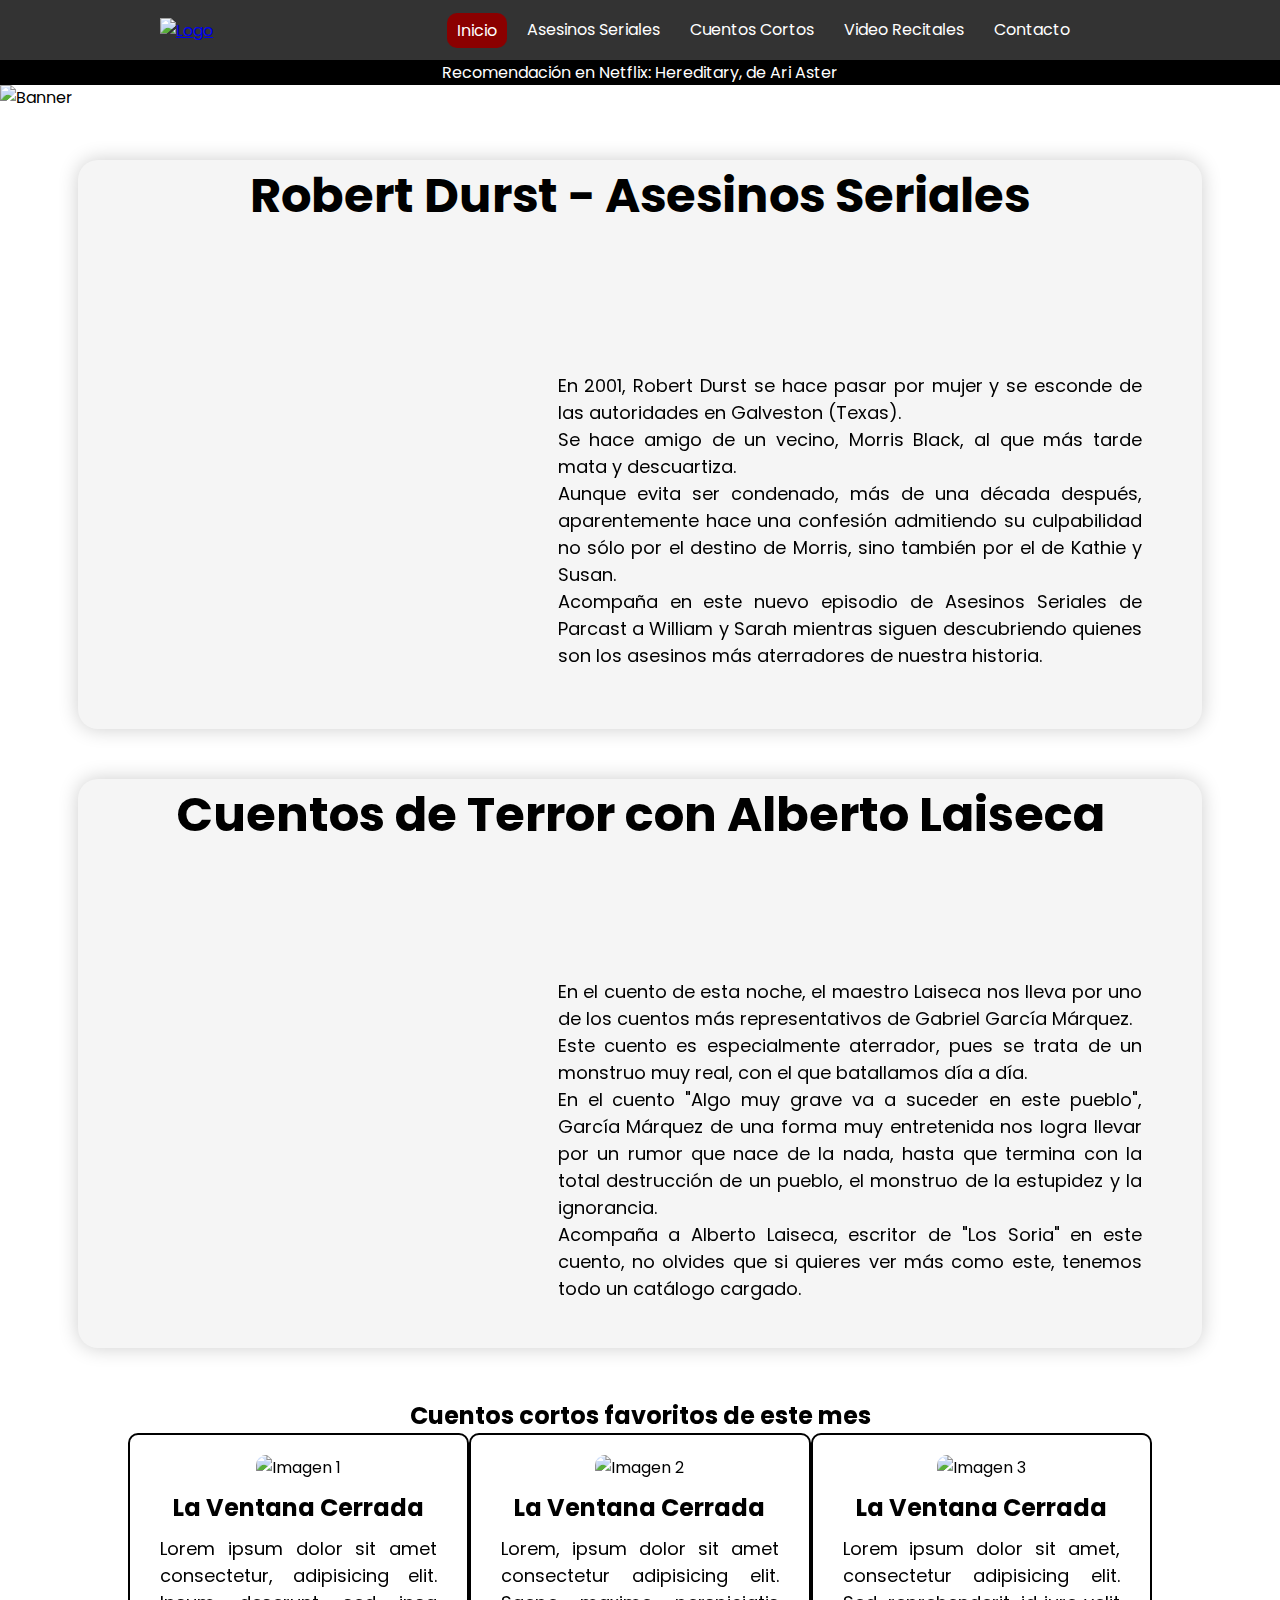
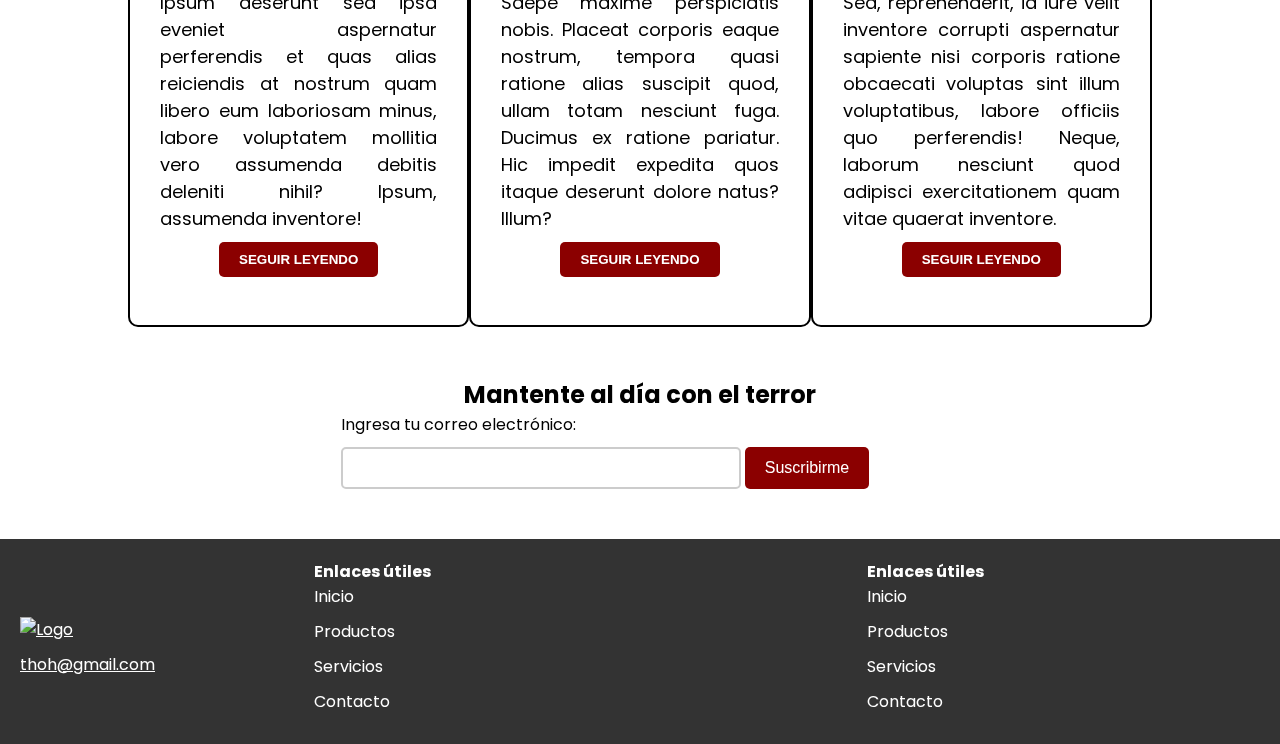
==== index.html @ 57381f86 "segmentacion en html y css pt 1" ====
<!DOCTYPE html>
<html lang="en">

<head>
    <meta charset="UTF-8">
    <meta http-equiv="X-UA-Compatible" content="IE=edge">
    <link rel="stylesheet" href="https://cdnjs.cloudflare.com/ajax/libs/twitter-bootstrap/5.3.0/css/bootstrap.min.css"
        integrity="sha512-ewgREcCmXH+0yF1/sTslT0Is+Ojq/zJNEMRZPz7luQDnbgh+KX/1q6y/0aQ2tNSbBLt8q3C3qZGJxkCgkESx8w=="
        crossorigin="anonymous" referrerpolicy="no-referrer" />
    <link rel="stylesheet" type="text/css" href="./css/style.css">
    <meta name="viewport" content="width=device-width, initial-scale=1.0">
    <link href="https://fonts.googleapis.com/css?family=Poppins&display=swap" rel="stylesheet">
    <title>Home</title>
</head>

<body>
<h1>Inicio Treehouse Of Horror</h1>

    <!-- Header con Nav Bar y Logo -->
    <header>
        <div class="container">
            <a href="./index.html">
                <div class="logo">
                    <img src="./imagenes/logo.png" alt="Logo">
                </div>
            </a>
            <nav>
                <ul class="navbar-links">
                    <li class="active"><a href="#">Inicio</a></li>
                    <li><a href="#">Asesinos Seriales</a></li>
                    <li><a href="#">Cuentos Cortos</a></li>
                    <li><a href="#">Video Recitales</a></li>
                    <li><a href="#">Contacto</a></li>
                </ul>
            </nav>
        </div>
    </header>
    <!-- Final header con Nav Bar y Logo -->

    <!-- Sección de barra con recomendación (Pre Slider/Banner) -->
    <section>
        <div class="barra">
            <p>Recomendación en Netflix: Hereditary, de Ari Aster</p>
        </div>
    </section>
    <!-- Final sección de barra con recomendación (Pre Slider/Banner) -->

    <!-- Sección Slider/Banner -->
    <section>
        <div class="banner">
            <img src="./imagenes/TEST BANNER.png" alt="Banner">
        </div>
    </section>
    <!-- Final sección Slider/Banner -->

    <!-- Contenido principal del Index -->
    <div class="main">

        <!-- Acá va el cápitulo de asesinos seriales -->
        <div class="caja">
            <h2>Robert Durst - Asesinos Seriales</h2>
            <div class="contenido">
                <div class="spotify">
                    <iframe style="border-radius:12px"
                        src="https://open.spotify.com/embed/episode/6nKO8A5jftvu5M7Ss0FzfP?utm_source=generator&theme=0"
                        width="100%" height="352" frameBorder="0" allowfullscreen=""
                        allow="autoplay; clipboard-write; encrypted-media; fullscreen; picture-in-picture"
                        loading="lazy"></iframe>
                </div>
                <div class="descripcion">
                    <p>En 2001, Robert Durst se hace pasar por mujer y se esconde de las autoridades en Galveston
                        (Texas). </p>
                    <p>Se hace amigo de un vecino, Morris Black, al que más tarde mata y descuartiza. </p>
                    <p>Aunque evita ser condenado, más de una década después, aparentemente hace una confesión
                        admitiendo su
                        culpabilidad no sólo por el destino de Morris, sino también por el de Kathie y Susan.</p>

                    <p>
                        Acompaña en este nuevo episodio de Asesinos Seriales de Parcast a William y Sarah mientras
                        siguen descubriendo quienes son los asesinos más aterradores de nuestra historia.
                    </p>
                </div>
            </div>
        </div>

        <!-- Acá va el cápitulo de cuentos de terror -->
        <div class="caja">
            <h2>Cuentos de Terror con Alberto Laiseca</h2>
            <div class="contenido">
                <div class="spotify">
                    <iframe style="border-radius:12px" src="https://www.youtube.com/embed/cMFHs_vWPrw" width="100%"
                        height="352" frameBorder="0" allowfullscreen=""
                        allow="autoplay; clipboard-write; encrypted-media; fullscreen; picture-in-picture"
                        loading="lazy"></iframe>
                </div>
                <div class="descripcion">
                    <p>En el cuento de esta noche, el maestro Laiseca nos lleva por uno de los cuentos más
                        representativos de Gabriel García Márquez.</p>
                    <p>Este cuento es especialmente aterrador, pues se trata de un monstruo muy real, con el que
                        batallamos día a día.</p>
                    <p>En el cuento "Algo muy grave va a suceder en este pueblo", García Márquez de una forma muy
                        entretenida nos logra llevar por un rumor que nace de la nada, hasta que termina con la total
                        destrucción de un pueblo, el monstruo de la estupidez y la ignorancia.</p>

                    <p>
                        Acompaña a Alberto Laiseca, escritor de "Los Soria" en este cuento, no olvides que si quieres
                        ver más como este, tenemos todo un catálogo cargado.
                    </p>
                </div>
            </div>
        </div>

        <!-- Titulo de cuentos cortos -->
        <p>
        <h2>Cuentos cortos favoritos de este mes</h2>
        </p>

        <!-- Tribox de los cuentos cortos -->

        <!-- Contenedor de los 3 cuetos -->
        <div class="containerccortos">

            <!-- Cuento 1 -->
            <div class="boxccortos">
                <img src="./imagenes/ventana-cerradat.png" alt="Imagen 1" />
                <h2>La Ventana Cerrada</h2>
                <p>Lorem ipsum dolor sit amet consectetur, adipisicing elit. Ipsum deserunt sed ipsa eveniet aspernatur
                    perferendis et quas alias reiciendis at nostrum quam libero eum laboriosam minus, labore voluptatem
                    mollitia vero assumenda debitis deleniti nihil? Ipsum, assumenda inventore!</p>
                <button class="buttonccortos">Seguir leyendo</button>
            </div>

            <!-- Cuento 2 -->
            <div class="boxccortos">
                <img src="./imagenes/ventana-cerradat.png" alt="Imagen 2" />
                <h2>La Ventana Cerrada</h2>
                <p>Lorem, ipsum dolor sit amet consectetur adipisicing elit. Saepe maxime perspiciatis nobis. Placeat
                    corporis eaque nostrum, tempora quasi ratione alias suscipit quod, ullam totam nesciunt fuga.
                    Ducimus ex ratione pariatur. Hic impedit expedita quos itaque deserunt dolore natus? Illum?</p>
                <button class="buttonccortos">Seguir leyendo</button>
            </div>

            <!-- Cuento 3 -->
            <div class="boxccortos">
                <img src="./imagenes/ventana-cerradat.png" alt="Imagen 3" />
                <h2>La Ventana Cerrada</h2>
                <p>Lorem ipsum dolor sit amet, consectetur adipisicing elit. Sed, reprehenderit, id iure velit inventore
                    corrupti aspernatur sapiente nisi corporis ratione obcaecati voluptas sint illum voluptatibus,
                    labore officiis quo perferendis! Neque, laborum nesciunt quod adipisci exercitationem quam vitae
                    quaerat inventore.</p>
                <button class="buttonccortos">Seguir leyendo</button>
            </div>
        </div>

        <!-- Formulario de Newsletter -->
        <h2>Mantente al día con el terror</h2>
        <div class="newsletter-form">
            <form>
                <label for="email">Ingresa tu correo electrónico:</label>
                <input type="email" id="email" name="email" required>
                <button type="submit">Suscribirme</button>
            </form>
        </div>

    </div>
    <!-- Final contenido principal del Index -->

    <!-- Footer general -->
    <footer>
        <div class="columna-izquierda">
            <a href="./index.html"><img src="./imagenes/logo.png" alt="Logo"></a>
            <a href="mailto:thoh@gmail.com?subject=Quiero%20tener%20una%20semana%20mortal">thoh@gmail.com</a>
        </div>
        <div class="columna-central">
            <h4>Enlaces útiles</h4>
            <ul>
                <li><a href="#">Inicio</a></li>
                <li><a href="#">Productos</a></li>
                <li><a href="#">Servicios</a></li>
                <li><a href="#">Contacto</a></li>
            </ul>
        </div>
        <div class="columna-derecha">
            <h4>Enlaces útiles</h4>
            <ul>
                <li><a href="#">Inicio</a></li>
                <li><a href="#">Productos</a></li>
                <li><a href="#">Servicios</a></li>
                <li><a href="#">Contacto</a></li>
            </ul>
        </div>
    </footer>
    <!-- Final footer general -->



    <script src="https://cdnjs.cloudflare.com/ajax/libs/jquery/3.6.0/jquery.min.js"
        integrity="sha512-4YwXiSILm3czCVXB9o4Qy5z5L/2PbO/5qikGzIDZt/ZgazNLYTjuNF1Ia/N/QljyCVeG7kbTlT/gTJLfL3R02w=="
        crossorigin="anonymous" referrerpolicy="no-referrer"></script>
    <script src="https://cdnjs.cloudflare.com/ajax/libs/twitter-bootstrap/5.3.0/js/bootstrap.bundle.min.js"
        integrity="sha512-kpH62AzfJ82KicNVebRnZwvI8WzqCtKFVZYtq2d2k9eWb+a5n5e5CG5Y5Iwso8/X5n0A4Om81ERp4H4v9kWBlw=="
        crossorigin="anonymous" referrerpolicy="no-referrer"></script>
</body>

</html>
---- css/style.css ----
/* Reseteo inicial */
* {
    margin: 0;
    padding: 0;
}

/* Final de reseteo */

/* h1 oculto... ¿esto es anti SEO? */
h1 {
    display: none;
}

/* Font en la web, se usa Poppins desde Google */
body {
    font-family: 'Poppins', sans-serif;
}

/* Header y nav bar con Logo */
header {
    position: sticky;
    top: 0;
    background-color: #333;
    box-sizing: border-box;
    padding: 10px;
    height: 60px;
}

.container {
    max-width: 960px;
    margin: 0 auto;
    display: flex;
    justify-content: space-between;
    align-items: center;
    height: 100%;
}

.logo img {
    height: 60px;
    align-items: center;
}

nav {
    display: flex;
    justify-content: flex-end;
}

.navbar-links {
    display: flex;
    list-style: none;
    margin: 0;
    padding: 0;
    align-items: center;
}

.navbar-links li {
    margin: 0 10px;
    border-bottom: 2px solid transparent;
    transition: border-bottom-color 0.2s ease-in-out;
    padding-right: 10px;
}


.navbar-links li a {
    color: white;
    text-decoration: none;
}

.navbar-links li:last-child {
    margin-right: 50px;
    border-right: none;
    padding-right: 0;
}

.navbar-links li:first-child {
    margin-left: 0;
}

.navbar-links li:hover {
    border-bottom-color: #fff;
    padding-bottom: 1px;
}

.navbar-links li.active {
    border-right: none;
    border-bottom: 2px solid #8B0000;
    border-radius: 10px;
    background-color: #8B0000;
    padding: 5px 10px 3px 10px;
}

.navbar-links li.active:hover {
    background-color: #710000;
    transition: background-color 0.3s ease-in-out;
    padding-bottom: 3px;

}
/* Final header y nav bar con Logo */

/* Barra pre Slider / Banner */
.barra {
    background-color: black;
    height: 25px;
    text-align: center;
    align-items: center;
}

.barra p {
    color: white;
    font-size: 15;
    margin: 0;
}

/* Slider / Banner */
.banner {
    width: 100%;
    max-height: 480px;
}

.banner img {
    width: 100%;
    height: 100%;
    object-fit: cover;
}

/* Spacer para contenido y coso de contenido*/
.contenido {
    padding-top: 50px;
    display: flex;
    flex-wrap: wrap;
    justify-content: space-between;
    align-items: center;
}

.contenido .spotify {
    flex-basis: calc(40% - 10px);
    margin-right: 10px;
}

.contenido .descripcion {
    flex-basis: calc(60% - 10px);
}

.contenido p {
    margin: 0;
    font-size: 18px;
    line-height: 1.5;
    text-align: justify;
}

/* iframe en contenido */
.contenido iframe {
    width: 100%;
    height: 380px;
    border: none;
    margin-bottom: 30px;
}

/* Model de "caja" */
.caja {
    display: flex;
    flex-direction: column;
    align-items: center;
    justify-content: center;
    width: 80%;
    max-width: 1200px;
    margin: 50px auto;
    padding-right: 50px;
    padding-left: 50px;
    border-radius: 20px;
    background-color: #f5f5f5;
    box-shadow: 0px 0px 20px rgba(0, 0, 0, 0.2);
}

.caja h2 {
    font-size: 48px;
    font-weight: bold;
    text-align: center;
    margin-bottom: 30px;
}

.main p {
    flex-basis: calc(50% - 10px);
    margin: 0 10px;
    font-size: 18px;
    line-height: 1.5;
    text-align: justify;
}

h2 {
    text-align: center;
}

.containerccortos {
    display: flex;
    justify-content: space-between;
    max-width: 80%;
    align-items: center;
    margin: 0 auto;
}

.boxccortos {
    width: 30%;
    border-radius: 10px;
    border: 2px solid black;
    padding: 20px;
    text-align: center;
    margin-bottom: 50px;
    height: 450px;
}

.boxccortos img {
    width: 80%;
    border-radius: 10px;
}

.boxccortos h2 {
    margin-top: 10px;
    margin-bottom: 10px;
}

.buttonccortos {
    margin-top: 10px;
    padding: 10px 20px;
    border-radius: 5px;
    border: none;
    background-color: #8B0000;
    color: white;
    font-weight: bold;
    text-transform: uppercase;
    cursor: pointer;
}

.newsletter-form {
    display: flex;
    flex-direction: column;
    align-items: center;
    margin-bottom: 50px;
}

label {
    margin-bottom: 10px;
}

input[type="email"] {
    padding: 10px;
    border: 2px solid #ccc;
    border-radius: 5px;
    font-size: 16px;
    width: 100%;
    max-width: 400px;
    box-sizing: border-box;
}

button[type="submit"] {
    background-color: #8B0000;
    border: none;
    color: white;
    padding: 12px 20px;
    text-align: center;
    text-decoration: none;
    display: inline-block;
    font-size: 16px;
    border-radius: 5px;
    cursor: pointer;
    margin-top: 10px;
}


/* FOOTER */
footer {
    background-color: #333;
    color: #fff;
    display: flex;
    flex-wrap: wrap;
    justify-content: space-between;
    padding: 20px;
    align-items: center;
}

footer a {
    color: #fff;
}

.columna-izquierda {
    display: flex;
    flex-direction: column;
}

.columna-izquierda img {
    height: 50px;
}

.columna-izquierda a {
    margin-top: 10px;
}

.columna-central,
.columna-derecha {
    flex-basis: calc(33.33% - 20px);
}

.columna-central h4,
.columna-derecha h4 {
    margin-top: 0;
}

.columna-central ul,
.columna-derecha ul {
    list-style: none;
    margin: 0;
    padding: 0;
}

.columna-central a,
.columna-derecha a {
    text-decoration: none;
}

.columna-central li,
.columna-derecha li {
    margin-bottom: 10px;
}

.columna-derecha i {
    font-size: 1.5rem;
    margin-right: 10px;
}
/* FOOTER */
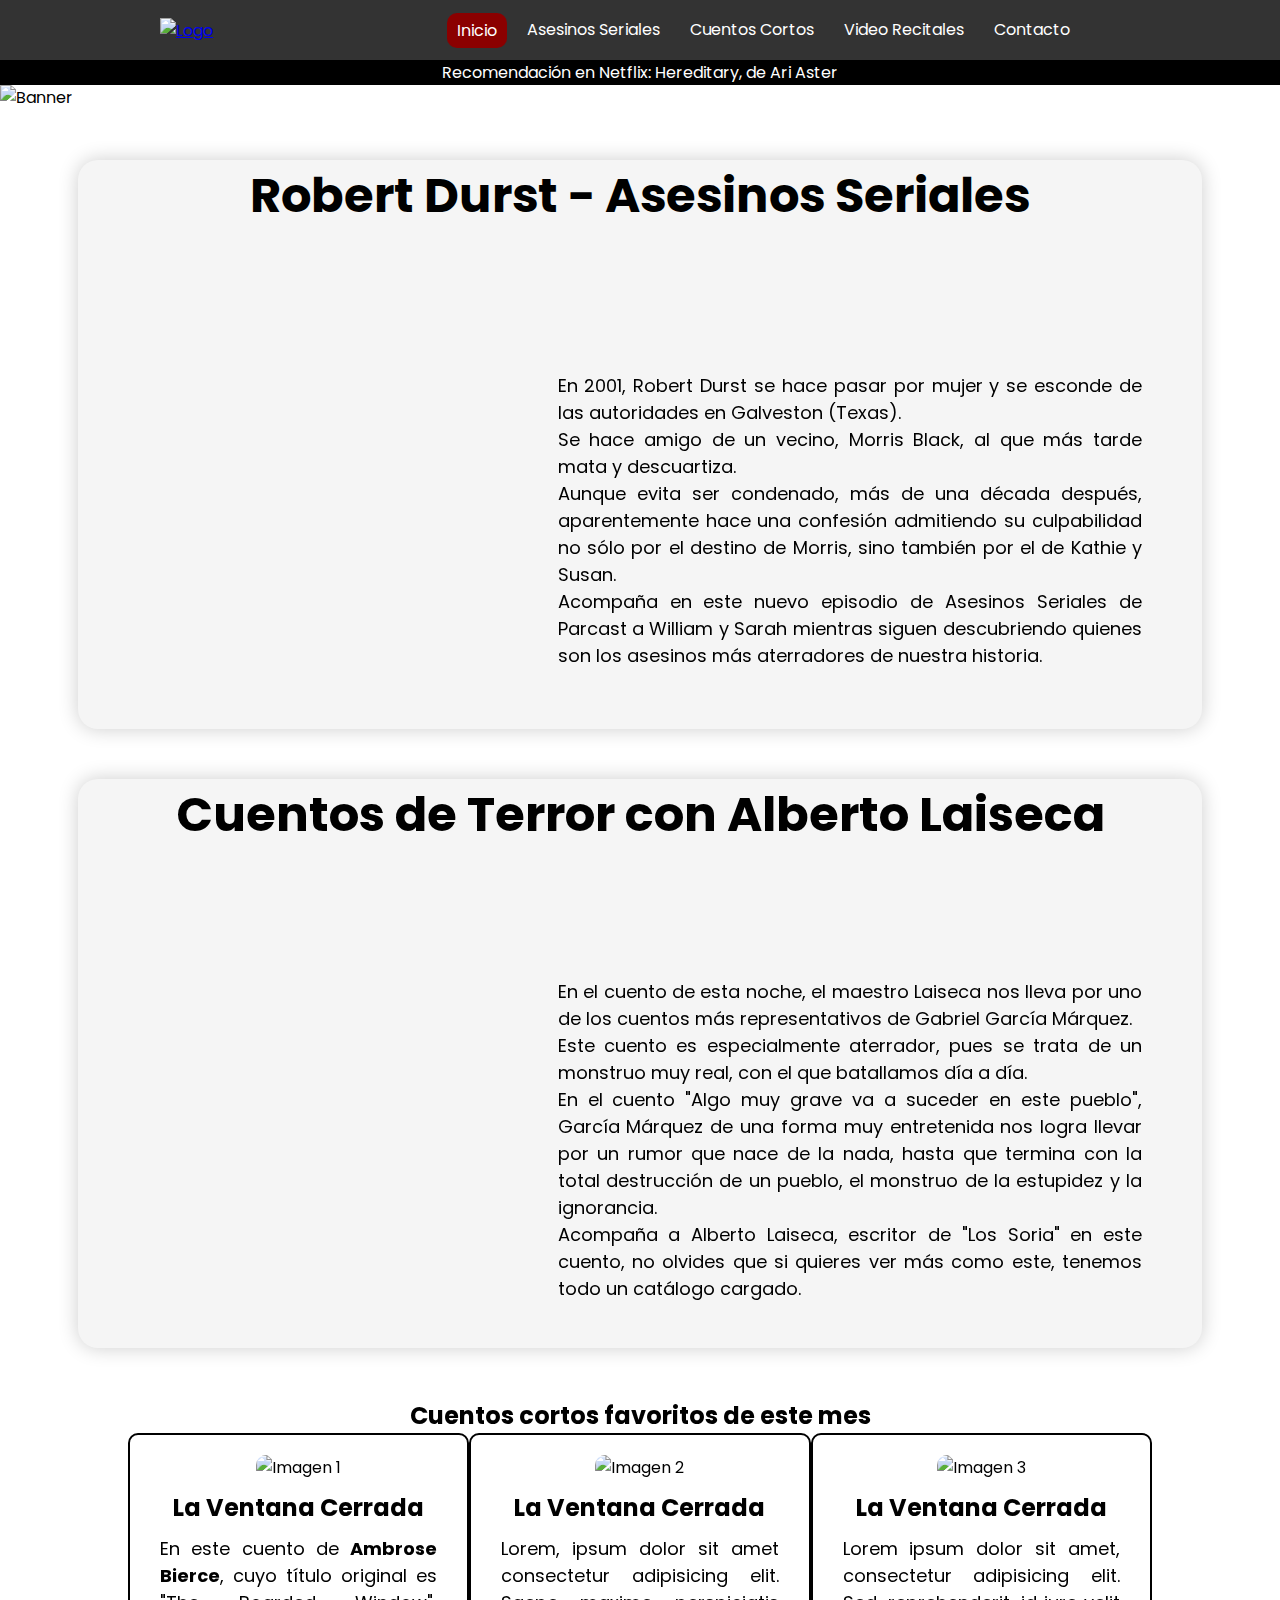
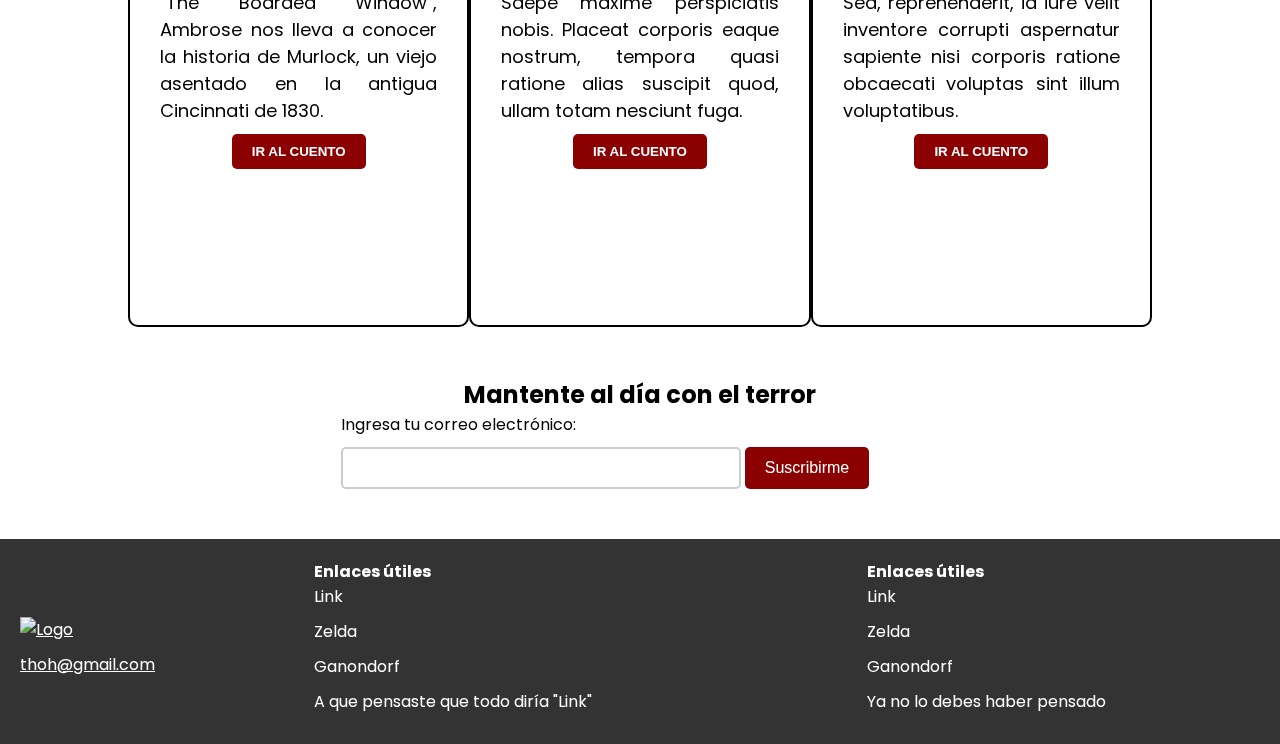
==== commit 7f3f174c: "segunda entrega completa" ====
--- a/index.html
+++ b/index.html
@@ -4,9 +4,9 @@
 <head>
     <meta charset="UTF-8">
     <meta http-equiv="X-UA-Compatible" content="IE=edge">
-    <link rel="stylesheet" href="https://cdnjs.cloudflare.com/ajax/libs/twitter-bootstrap/5.3.0/css/bootstrap.min.css"
-        integrity="sha512-ewgREcCmXH+0yF1/sTslT0Is+Ojq/zJNEMRZPz7luQDnbgh+KX/1q6y/0aQ2tNSbBLt8q3C3qZGJxkCgkESx8w=="
-        crossorigin="anonymous" referrerpolicy="no-referrer" />
+    <link rel="shortcut icon" href="./imagenes/Calavera_de_halloween_animada_png.png">
+    <link href="https://cdn.jsdelivr.net/npm/bootstrap@5.3.0-alpha3/dist/css/bootstrap.min.css" rel="stylesheet"
+        integrity="sha384-KK94CHFLLe+nY2dmCWGMq91rCGa5gtU4mk92HdvYe+M/SXH301p5ILy+dN9+nJOZ" crossorigin="anonymous">
     <link rel="stylesheet" type="text/css" href="./css/style.css">
     <meta name="viewport" content="width=device-width, initial-scale=1.0">
     <link href="https://fonts.googleapis.com/css?family=Poppins&display=swap" rel="stylesheet">
@@ -14,8 +14,7 @@
 </head>
 
 <body>
-<h1>Inicio Treehouse Of Horror</h1>
-
+    <h1>Inicio Treehouse Of Horror</h1>
     <!-- Header con Nav Bar y Logo -->
     <header>
         <div class="container">
@@ -27,10 +26,10 @@
             <nav>
                 <ul class="navbar-links">
                     <li class="active"><a href="#">Inicio</a></li>
-                    <li><a href="#">Asesinos Seriales</a></li>
-                    <li><a href="#">Cuentos Cortos</a></li>
-                    <li><a href="#">Video Recitales</a></li>
-                    <li><a href="#">Contacto</a></li>
+                    <li><a href="./secciones/asesinos-seriales.html">Asesinos Seriales</a></li>
+                    <li><a href="./secciones/cuentos-cortos.html">Cuentos Cortos</a></li>
+                    <li><a href="./secciones/video-recitales.html">Video Recitales</a></li>
+                    <li><a href="./secciones/contacto.html">Contacto</a></li>
                 </ul>
             </nav>
         </div>
@@ -54,7 +53,7 @@
     <!-- Final sección Slider/Banner -->
 
     <!-- Contenido principal del Index -->
-    <div class="main">
+    <main class="main">
 
         <!-- Acá va el cápitulo de asesinos seriales -->
         <div class="caja">
@@ -124,10 +123,12 @@
             <div class="boxccortos">
                 <img src="./imagenes/ventana-cerradat.png" alt="Imagen 1" />
                 <h2>La Ventana Cerrada</h2>
-                <p>Lorem ipsum dolor sit amet consectetur, adipisicing elit. Ipsum deserunt sed ipsa eveniet aspernatur
-                    perferendis et quas alias reiciendis at nostrum quam libero eum laboriosam minus, labore voluptatem
-                    mollitia vero assumenda debitis deleniti nihil? Ipsum, assumenda inventore!</p>
-                <button class="buttonccortos">Seguir leyendo</button>
+                <p>En este cuento de <b>Ambrose Bierce</b>, cuyo título original es "The Boarded Window", Ambrose nos
+                    lleva a
+                    conocer la historia de Murlock, un viejo asentado en la antigua Cincinnati de 1830.</p>
+                <a href="./secciones/cuentos-cortos/la-ventana-cerrada.html">
+                    <button class="buttonccortos">Ir al cuento</button>
+                </a>
             </div>
 
             <!-- Cuento 2 -->
@@ -135,9 +136,8 @@
                 <img src="./imagenes/ventana-cerradat.png" alt="Imagen 2" />
                 <h2>La Ventana Cerrada</h2>
                 <p>Lorem, ipsum dolor sit amet consectetur adipisicing elit. Saepe maxime perspiciatis nobis. Placeat
-                    corporis eaque nostrum, tempora quasi ratione alias suscipit quod, ullam totam nesciunt fuga.
-                    Ducimus ex ratione pariatur. Hic impedit expedita quos itaque deserunt dolore natus? Illum?</p>
-                <button class="buttonccortos">Seguir leyendo</button>
+                    corporis eaque nostrum, tempora quasi ratione alias suscipit quod, ullam totam nesciunt fuga.</p>
+                <button class="buttonccortos">Ir al cuento</button>
             </div>
 
             <!-- Cuento 3 -->
@@ -145,10 +145,8 @@
                 <img src="./imagenes/ventana-cerradat.png" alt="Imagen 3" />
                 <h2>La Ventana Cerrada</h2>
                 <p>Lorem ipsum dolor sit amet, consectetur adipisicing elit. Sed, reprehenderit, id iure velit inventore
-                    corrupti aspernatur sapiente nisi corporis ratione obcaecati voluptas sint illum voluptatibus,
-                    labore officiis quo perferendis! Neque, laborum nesciunt quod adipisci exercitationem quam vitae
-                    quaerat inventore.</p>
-                <button class="buttonccortos">Seguir leyendo</button>
+                    corrupti aspernatur sapiente nisi corporis ratione obcaecati voluptas sint illum voluptatibus.</p>
+                <button class="buttonccortos">Ir al cuento</button>
             </div>
         </div>
 
@@ -162,7 +160,7 @@
             </form>
         </div>
 
-    </div>
+    </main>
     <!-- Final contenido principal del Index -->
 
     <!-- Footer general -->
@@ -174,19 +172,19 @@
         <div class="columna-central">
             <h4>Enlaces útiles</h4>
             <ul>
-                <li><a href="#">Inicio</a></li>
-                <li><a href="#">Productos</a></li>
-                <li><a href="#">Servicios</a></li>
-                <li><a href="#">Contacto</a></li>
+                <li><a href="#">Link</a></li>
+                <li><a href="#">Zelda</a></li>
+                <li><a href="#">Ganondorf</a></li>
+                <li><a href="#">A que pensaste que todo diría "Link"</a></li>
             </ul>
         </div>
         <div class="columna-derecha">
             <h4>Enlaces útiles</h4>
             <ul>
-                <li><a href="#">Inicio</a></li>
-                <li><a href="#">Productos</a></li>
-                <li><a href="#">Servicios</a></li>
-                <li><a href="#">Contacto</a></li>
+                <li><a href="#">Link</a></li>
+                <li><a href="#">Zelda</a></li>
+                <li><a href="#">Ganondorf</a></li>
+                <li><a href="#">Ya no lo debes haber pensado</a></li>
             </ul>
         </div>
     </footer>
@@ -194,12 +192,9 @@
 
 
 
-    <script src="https://cdnjs.cloudflare.com/ajax/libs/jquery/3.6.0/jquery.min.js"
-        integrity="sha512-4YwXiSILm3czCVXB9o4Qy5z5L/2PbO/5qikGzIDZt/ZgazNLYTjuNF1Ia/N/QljyCVeG7kbTlT/gTJLfL3R02w=="
-        crossorigin="anonymous" referrerpolicy="no-referrer"></script>
-    <script src="https://cdnjs.cloudflare.com/ajax/libs/twitter-bootstrap/5.3.0/js/bootstrap.bundle.min.js"
-        integrity="sha512-kpH62AzfJ82KicNVebRnZwvI8WzqCtKFVZYtq2d2k9eWb+a5n5e5CG5Y5Iwso8/X5n0A4Om81ERp4H4v9kWBlw=="
-        crossorigin="anonymous" referrerpolicy="no-referrer"></script>
+    <script src="https://cdn.jsdelivr.net/npm/bootstrap@5.3.0-alpha3/dist/js/bootstrap.bundle.min.js"
+        integrity="sha384-ENjdO4Dr2bkBIFxQpeoTz1HIcje39Wm4jDKdf19U8gI4ddQ3GYNS7NTKfAdVQSZe"
+        crossorigin="anonymous"></script>
 </body>
 
 </html>--- a/css/style.css
+++ b/css/style.css
@@ -16,257 +16,733 @@
     font-family: 'Poppins', sans-serif;
 }
 
-/* Header y nav bar con Logo */
-header {
-    position: sticky;
-    top: 0;
-    background-color: #333;
-    box-sizing: border-box;
-    padding: 10px;
-    height: 60px;
-}
-
-.container {
-    max-width: 960px;
-    margin: 0 auto;
-    display: flex;
-    justify-content: space-between;
-    align-items: center;
-    height: 100%;
-}
-
-.logo img {
-    height: 60px;
-    align-items: center;
-}
-
-nav {
-    display: flex;
-    justify-content: flex-end;
-}
-
-.navbar-links {
-    display: flex;
-    list-style: none;
-    margin: 0;
-    padding: 0;
-    align-items: center;
-}
-
-.navbar-links li {
-    margin: 0 10px;
-    border-bottom: 2px solid transparent;
-    transition: border-bottom-color 0.2s ease-in-out;
-    padding-right: 10px;
-}
-
-
-.navbar-links li a {
-    color: white;
-    text-decoration: none;
-}
-
-.navbar-links li:last-child {
-    margin-right: 50px;
-    border-right: none;
-    padding-right: 0;
-}
-
-.navbar-links li:first-child {
-    margin-left: 0;
-}
-
-.navbar-links li:hover {
-    border-bottom-color: #fff;
-    padding-bottom: 1px;
-}
-
-.navbar-links li.active {
-    border-right: none;
-    border-bottom: 2px solid #8B0000;
-    border-radius: 10px;
-    background-color: #8B0000;
-    padding: 5px 10px 3px 10px;
-}
-
-.navbar-links li.active:hover {
-    background-color: #710000;
-    transition: background-color 0.3s ease-in-out;
-    padding-bottom: 3px;
-
-}
-/* Final header y nav bar con Logo */
-
-/* Barra pre Slider / Banner */
-.barra {
-    background-color: black;
-    height: 25px;
-    text-align: center;
-    align-items: center;
-}
-
-.barra p {
-    color: white;
-    font-size: 15;
-    margin: 0;
-}
-
-/* Slider / Banner */
-.banner {
-    width: 100%;
-    max-height: 480px;
-}
-
-.banner img {
-    width: 100%;
-    height: 100%;
-    object-fit: cover;
-}
-
-/* Spacer para contenido y coso de contenido*/
-.contenido {
-    padding-top: 50px;
-    display: flex;
-    flex-wrap: wrap;
-    justify-content: space-between;
-    align-items: center;
-}
-
-.contenido .spotify {
-    flex-basis: calc(40% - 10px);
-    margin-right: 10px;
-}
-
-.contenido .descripcion {
-    flex-basis: calc(60% - 10px);
-}
-
-.contenido p {
-    margin: 0;
-    font-size: 18px;
-    line-height: 1.5;
-    text-align: justify;
-}
-
-/* iframe en contenido */
-.contenido iframe {
-    width: 100%;
-    height: 380px;
-    border: none;
-    margin-bottom: 30px;
-}
-
-/* Model de "caja" */
-.caja {
-    display: flex;
-    flex-direction: column;
-    align-items: center;
-    justify-content: center;
-    width: 80%;
-    max-width: 1200px;
-    margin: 50px auto;
-    padding-right: 50px;
-    padding-left: 50px;
-    border-radius: 20px;
-    background-color: #f5f5f5;
-    box-shadow: 0px 0px 20px rgba(0, 0, 0, 0.2);
-}
-
-.caja h2 {
-    font-size: 48px;
-    font-weight: bold;
-    text-align: center;
-    margin-bottom: 30px;
-}
-
-.main p {
-    flex-basis: calc(50% - 10px);
-    margin: 0 10px;
-    font-size: 18px;
-    line-height: 1.5;
-    text-align: justify;
-}
-
-h2 {
-    text-align: center;
-}
-
-.containerccortos {
-    display: flex;
-    justify-content: space-between;
-    max-width: 80%;
-    align-items: center;
-    margin: 0 auto;
-}
-
-.boxccortos {
-    width: 30%;
-    border-radius: 10px;
-    border: 2px solid black;
-    padding: 20px;
-    text-align: center;
-    margin-bottom: 50px;
-    height: 450px;
-}
-
-.boxccortos img {
-    width: 80%;
-    border-radius: 10px;
-}
-
-.boxccortos h2 {
-    margin-top: 10px;
-    margin-bottom: 10px;
-}
-
-.buttonccortos {
-    margin-top: 10px;
-    padding: 10px 20px;
-    border-radius: 5px;
-    border: none;
-    background-color: #8B0000;
-    color: white;
-    font-weight: bold;
-    text-transform: uppercase;
-    cursor: pointer;
-}
-
-.newsletter-form {
-    display: flex;
-    flex-direction: column;
-    align-items: center;
-    margin-bottom: 50px;
-}
-
-label {
-    margin-bottom: 10px;
-}
-
-input[type="email"] {
-    padding: 10px;
-    border: 2px solid #ccc;
-    border-radius: 5px;
-    font-size: 16px;
-    width: 100%;
-    max-width: 400px;
-    box-sizing: border-box;
-}
-
-button[type="submit"] {
-    background-color: #8B0000;
-    border: none;
-    color: white;
-    padding: 12px 20px;
-    text-align: center;
-    text-decoration: none;
-    display: inline-block;
-    font-size: 16px;
-    border-radius: 5px;
-    cursor: pointer;
-    margin-top: 10px;
-}
-
-
+
+/* ------------------------------------------------------------------- */
+/* Pantallas tamaño smartphone */
+@media (max-width: 768px) {
+    /* Estilos para pantallas de hasta 768px */
+    /* Pantallas tamaño smartphone */
+
+    /* Header y nav bar con Logo */
+    header {
+        position: sticky;
+        top: 0;
+        background-color: #333;
+        box-sizing: border-box;
+        padding: 10px;
+        height: 60px;
+    }
+
+    .container {
+        max-width: 960px;
+        margin: 0 auto;
+        display: flex;
+        justify-content: space-between;
+        align-items: center;
+        height: 100%;
+    }
+
+    .logo img {
+        height: 60px;
+        align-items: center;
+    }
+
+    nav {
+        display: flex;
+        justify-content: flex-end;
+    }
+
+    .navbar-links {
+        display: flex;
+        list-style: none;
+        margin: 0;
+        padding: 0;
+        align-items: center;
+    }
+
+    .navbar-links li {
+        margin: 0 10px;
+        border-bottom: 2px solid transparent;
+        transition: border-bottom-color 0.2s ease-in-out;
+        padding-right: 10px;
+    }
+
+    .navbar-links li a {
+        color: white;
+        text-decoration: none;
+    }
+
+    .navbar-links li:last-child {
+        margin-right: 50px;
+        border-right: none;
+        padding-right: 0;
+    }
+
+    .navbar-links li:first-child {
+        margin-left: 0;
+    }
+
+    .navbar-links li:hover {
+        border-bottom-color: #fff;
+        padding-bottom: 1px;
+    }
+
+    .navbar-links li.active {
+        border-right: none;
+        border-bottom: 2px solid #8B0000;
+        border-radius: 10px;
+        background-color: #8B0000;
+        padding: 5px 10px 3px 10px;
+    }
+
+    .navbar-links li.active:hover {
+        background-color: #710000;
+        transition: background-color 0.3s ease-in-out;
+        padding-bottom: 3px;
+    }
+
+    /* Final header y nav bar con Logo */
+
+    /* Barra pre Slider / Banner */
+    .barra {
+        background-color: black;
+        height: 25px;
+        text-align: center;
+        align-items: center;
+    }
+
+    .barra p {
+        color: white;
+        font-size: 15;
+        margin: 0;
+    }
+
+    /* Slider / Banner */
+    .banner {
+        width: 100%;
+        max-height: 480px;
+    }
+
+    .banner img {
+        width: 100%;
+        height: 100%;
+        object-fit: cover;
+    }
+
+    /* Spacer para contenido y coso de contenido*/
+    .contenido {
+        padding-top: 50px;
+        display: flex;
+        flex-wrap: wrap;
+        justify-content: space-between;
+        align-items: center;
+    }
+
+    .contenido .spotify {
+        flex-basis: calc(40% - 10px);
+        margin-right: 10px;
+    }
+
+    .contenido .descripcion {
+        flex-basis: calc(60% - 10px);
+    }
+
+    .contenido p {
+        margin: 0;
+        font-size: 18px;
+        line-height: 1.5;
+        text-align: justify;
+    }
+
+    /* iframe en contenido */
+    .contenido iframe {
+        width: 100%;
+        height: 380px;
+        border: none;
+        margin-bottom: 30px;
+    }
+
+    /* Model de "caja" */
+    .caja {
+        display: flex;
+        flex-direction: column;
+        align-items: center;
+        justify-content: center;
+        width: 80%;
+        max-width: 768px;
+        margin: 50px auto;
+        padding: 0 20px;
+        border-radius: 20px;
+        background-color: #f5f5f5;
+        box-shadow: 0px 0px 20px rgba(0, 0, 0, 0.2);
+    }
+
+    .caja h2 {
+        font-size: 32px;
+        font-weight: bold;
+        text-align: center;
+        margin-bottom: 20px;
+    }
+
+    .main p {
+        flex-basis: calc(100% - 20px);
+        margin: 0 0 20px 0;
+        font-size: 16px;
+        line-height: 1.5;
+        text-align: justify;
+    }
+
+    h2 {
+        text-align: center;
+    }
+
+    .containerccortos {
+        display: flex;
+        flex-wrap: wrap;
+        justify-content: space-between;
+        max-width: 80%;
+        margin: 0 auto;
+    }
+
+    .boxccortos {
+        width: 100%;
+        border-radius: 10px;
+        border: 2px solid black;
+        padding: 20px;
+        text-align: center;
+        margin-bottom: 20px;
+    }
+
+    .boxccortos img {
+        width: 100%;
+        border-radius: 10px;
+    }
+
+    .boxccortos h2 {
+        margin-top: 10px;
+        margin-bottom: 10px;
+    }
+
+    .buttonccortos {
+        margin-top: 10px;
+        padding: 10px 20px;
+        border-radius: 5px;
+        border: none;
+        background-color: #8B0000;
+        color: white;
+        font-weight: bold;
+        text-transform: uppercase;
+        cursor: pointer;
+    }
+
+    .newsletter-form {
+        display: flex;
+        flex-direction: column;
+        align-items: center;
+        margin-bottom: 20px;
+    }
+
+    label {
+        margin-bottom: 10px;
+    }
+
+    input[type="email"] {
+        padding: 10px;
+        border: 2px solid #ccc;
+        border-radius: 5px;
+        font-size: 16px;
+        width: 100%;
+        max-width: 400px;
+        box-sizing: border-box;
+    }
+
+    button[type="submit"] {
+        background-color: #8B0000;
+        border: none;
+        color: white;
+        padding: 12px 20px;
+        text-align: center;
+        text-decoration: none;
+        display: inline-block;
+        font-size: 16px;
+        border-radius: 5px;
+        cursor: pointer;
+        margin-top: 10px;
+    }
+
+    .copy-button {
+        background-color: #8B0000;
+        color: #fff;
+        border: none;
+        border-radius: 4px;
+        padding: 10px 20px;
+        cursor: pointer;
+    }
+
+    .copy-button:hover {
+        background-color: #710000;
+    }
+
+    .container-fluid {
+        display: flex;
+        padding-top: 50px;
+        justify-content: space-between;
+        max-width: 80%;
+        align-items: center;
+        margin: 0 auto;
+    }
+
+    .container-fluid h2 {
+        text-align: center;
+    }
+
+    .boxccortosg {
+        width: 100%;
+        border-radius: 10px;
+        border: 2px solid black;
+        padding: 20px;
+        text-align: center;
+        margin-bottom: 50px;
+        height: 450px;
+    }
+
+    .boxccortosg img {
+        width: 100%;
+        border-radius: 10px;
+    }
+
+    .boxccortosg h2 {
+        margin-top: 10px;
+        margin-bottom: 10px;
+    }
+
+    .contact-form form {
+        display: flex;
+        flex-direction: column;
+        max-width: 600px;
+        margin: 0 auto;
+        padding-top: 50px;
+        padding-bottom: 50px;
+    }
+
+    .form-group {
+        display: flex;
+        flex-direction: column;
+        margin-bottom: 20px;
+    }
+
+    .form-group label {
+        margin-bottom: 5px;
+    }
+
+    .form-group input,
+    .form-group textarea {
+        border: 1px solid #ccc;
+        padding: 10px;
+        font-size: 16px;
+    }
+
+    .form-group input:focus,
+    .form-group textarea:focus {
+        outline: none;
+        border-color: #8B0000;
+    }
+
+    .form-group input::placeholder,
+    .form-group textarea::placeholder {
+        color: #ccc;
+    }
+
+    .submit-btn {
+        background-color: #8B0000;
+        color: #fff;
+        border: none;
+        padding: 10px 20px;
+        font-size: 16px;
+        cursor: pointer;
+    }
+
+    .submit-btn:hover {
+        background-color: #710000;
+    }
+
+}
+
+
+/* ------------------------------------------------------------------- */
+/* Pantallas tamaño tablet y phablet */
+@media (min-width: 769px) and (max-width: 992px) {
+    /* Estilos para pantallas entre 769px y 992px */
+    /* Pantallas tamaño tablet y phablet */
+
+    /* PROXIMAMENTE */
+
+}
+
+
+/* ------------------------------------------------------------------- */
+/* Pantallas tamaño escritorio */
+@media (min-width: 993px) {
+    /* Estilos para pantallas de 993px en adelante */
+    /* Pantallas tamaño escritorio */
+
+    /* Header y nav bar con Logo */
+    header {
+        position: sticky;
+        top: 0;
+        background-color: #333;
+        box-sizing: border-box;
+        padding: 10px;
+        height: 60px;
+    }
+
+    .container {
+        max-width: 960px;
+        margin: 0 auto;
+        display: flex;
+        justify-content: space-between;
+        align-items: center;
+        height: 100%;
+    }
+
+    .logo img {
+        height: 60px;
+        align-items: center;
+    }
+
+    nav {
+        display: flex;
+        justify-content: flex-end;
+    }
+
+    .navbar-links {
+        display: flex;
+        list-style: none;
+        margin: 0;
+        padding: 0;
+        align-items: center;
+    }
+
+    .navbar-links li {
+        margin: 0 10px;
+        border-bottom: 2px solid transparent;
+        transition: border-bottom-color 0.2s ease-in-out;
+        padding-right: 10px;
+    }
+
+
+    .navbar-links li a {
+        color: white;
+        text-decoration: none;
+    }
+
+    .navbar-links li:last-child {
+        margin-right: 50px;
+        border-right: none;
+        padding-right: 0;
+    }
+
+    .navbar-links li:first-child {
+        margin-left: 0;
+    }
+
+    .navbar-links li:hover {
+        border-bottom-color: #fff;
+        padding-bottom: 1px;
+    }
+
+    .navbar-links li.active {
+        border-right: none;
+        border-bottom: 2px solid #8B0000;
+        border-radius: 10px;
+        background-color: #8B0000;
+        padding: 5px 10px 3px 10px;
+    }
+
+    .navbar-links li.active:hover {
+        background-color: #710000;
+        transition: background-color 0.3s ease-in-out;
+        padding-bottom: 3px;
+
+    }
+
+    /* Final header y nav bar con Logo */
+
+    /* Barra pre Slider / Banner */
+    .barra {
+        background-color: black;
+        height: 25px;
+        text-align: center;
+        align-items: center;
+    }
+
+    .barra p {
+        color: white;
+        font-size: 15;
+        margin: 0;
+    }
+
+    /* Slider / Banner */
+    .banner {
+        width: 100%;
+        max-height: 480px;
+    }
+
+    .banner img {
+        width: 100%;
+        height: 100%;
+        object-fit: cover;
+    }
+
+    /* Spacer para contenido y coso de contenido*/
+    .contenido {
+        padding-top: 50px;
+        display: flex;
+        flex-wrap: wrap;
+        justify-content: space-between;
+        align-items: center;
+    }
+
+    .contenido .spotify {
+        flex-basis: calc(40% - 10px);
+        margin-right: 10px;
+    }
+
+    .contenido .descripcion {
+        flex-basis: calc(60% - 10px);
+    }
+
+    .contenido p {
+        margin: 0;
+        font-size: 18px;
+        line-height: 1.5;
+        text-align: justify;
+    }
+
+    /* iframe en contenido */
+    .contenido iframe {
+        width: 100%;
+        height: 380px;
+        border: none;
+        margin-bottom: 30px;
+    }
+
+    /* Model de "caja" */
+    .caja {
+        display: flex;
+        flex-direction: column;
+        align-items: center;
+        justify-content: center;
+        width: 80%;
+        max-width: 1200px;
+        margin: 50px auto;
+        padding-right: 50px;
+        padding-left: 50px;
+        border-radius: 20px;
+        background-color: #f5f5f5;
+        box-shadow: 0px 0px 20px rgba(0, 0, 0, 0.2);
+    }
+
+    .caja h2 {
+        font-size: 48px;
+        font-weight: bold;
+        text-align: center;
+        margin-bottom: 30px;
+    }
+
+    .main p {
+        flex-basis: calc(50% - 10px);
+        margin: 0 10px;
+        font-size: 18px;
+        line-height: 1.5;
+        text-align: justify;
+    }
+
+    h2 {
+        text-align: center;
+    }
+
+    .containerccortos {
+        display: flex;
+        justify-content: space-between;
+        max-width: 80%;
+        align-items: center;
+        margin: 0 auto;
+    }
+
+    .boxccortos {
+        width: 30%;
+        border-radius: 10px;
+        border: 2px solid black;
+        padding: 20px;
+        text-align: center;
+        margin-bottom: 50px;
+        height: 450px;
+    }
+
+    .boxccortos img {
+        width: 80%;
+        border-radius: 10px;
+    }
+
+    .boxccortos h2 {
+        margin-top: 10px;
+        margin-bottom: 10px;
+    }
+
+    .buttonccortos {
+        margin-top: 10px;
+        padding: 10px 20px;
+        border-radius: 5px;
+        border: none;
+        background-color: #8B0000;
+        color: white;
+        font-weight: bold;
+        text-transform: uppercase;
+        cursor: pointer;
+    }
+
+    .newsletter-form {
+        display: flex;
+        flex-direction: column;
+        align-items: center;
+        margin-bottom: 50px;
+    }
+
+    label {
+        margin-bottom: 10px;
+    }
+
+    input[type="email"] {
+        padding: 10px;
+        border: 2px solid #ccc;
+        border-radius: 5px;
+        font-size: 16px;
+        width: 100%;
+        max-width: 400px;
+        box-sizing: border-box;
+    }
+
+    button[type="submit"] {
+        background-color: #8B0000;
+        border: none;
+        color: white;
+        padding: 12px 20px;
+        text-align: center;
+        text-decoration: none;
+        display: inline-block;
+        font-size: 16px;
+        border-radius: 5px;
+        cursor: pointer;
+        margin-top: 10px;
+    }
+
+    .copy-button {
+        background-color: #8B0000;
+        color: #fff;
+        border: none;
+        border-radius: 4px;
+        padding: 10px 20px;
+        cursor: pointer;
+    }
+
+    .copy-button:hover {
+        background-color: #710000;
+    }
+
+    .container-fluid {
+        display: flex;
+        padding-top: 50px;
+        justify-content: space-between;
+        max-width: 80%;
+        align-items: center;
+        margin: 0 auto;
+    }
+
+    .container-fluid h2 {
+        text-align: center;
+    }
+
+    .boxccortosg {
+        width: 100%;
+        border-radius: 10px;
+        border: 2px solid black;
+        padding: 20px;
+        text-align: center;
+        margin-bottom: 50px;
+        height: 450px;
+    }
+
+    .boxccortosg img {
+        width: 100%;
+        border-radius: 10px;
+    }
+
+    .boxccortosg h2 {
+        margin-top: 10px;
+        margin-bottom: 10px;
+    }
+
+    .contact-form form {
+        display: flex;
+        flex-direction: column;
+        max-width: 600px;
+        margin: 0 auto;
+        padding-top: 50px;
+        padding-bottom: 50px;
+    }
+
+    .form-group {
+        display: flex;
+        flex-direction: column;
+        margin-bottom: 20px;
+    }
+
+    .form-group label {
+        margin-bottom: 5px;
+    }
+
+    .form-group input,
+    .form-group textarea {
+        border: 1px solid #ccc;
+        padding: 10px;
+        font-size: 16px;
+    }
+
+    .form-group input:focus,
+    .form-group textarea:focus {
+        outline: none;
+        border-color: #8B0000;
+    }
+
+    .form-group input::placeholder,
+    .form-group textarea::placeholder {
+        color: #ccc;
+    }
+
+    .submit-btn {
+        background-color: #8B0000;
+        color: #fff;
+        border: none;
+        padding: 10px 20px;
+        font-size: 16px;
+        cursor: pointer;
+    }
+
+    .submit-btn:hover {
+        background-color: #710000;
+    }
+
+
+
+}
+
+
+
+
+
+
+/* ------------------------------------------------------------------- */
 /* FOOTER */
 footer {
     background-color: #333;
@@ -326,4 +802,6 @@
     font-size: 1.5rem;
     margin-right: 10px;
 }
-/* FOOTER */+
+/* FOOTER */
+/* ------------------------------------------------------------------- */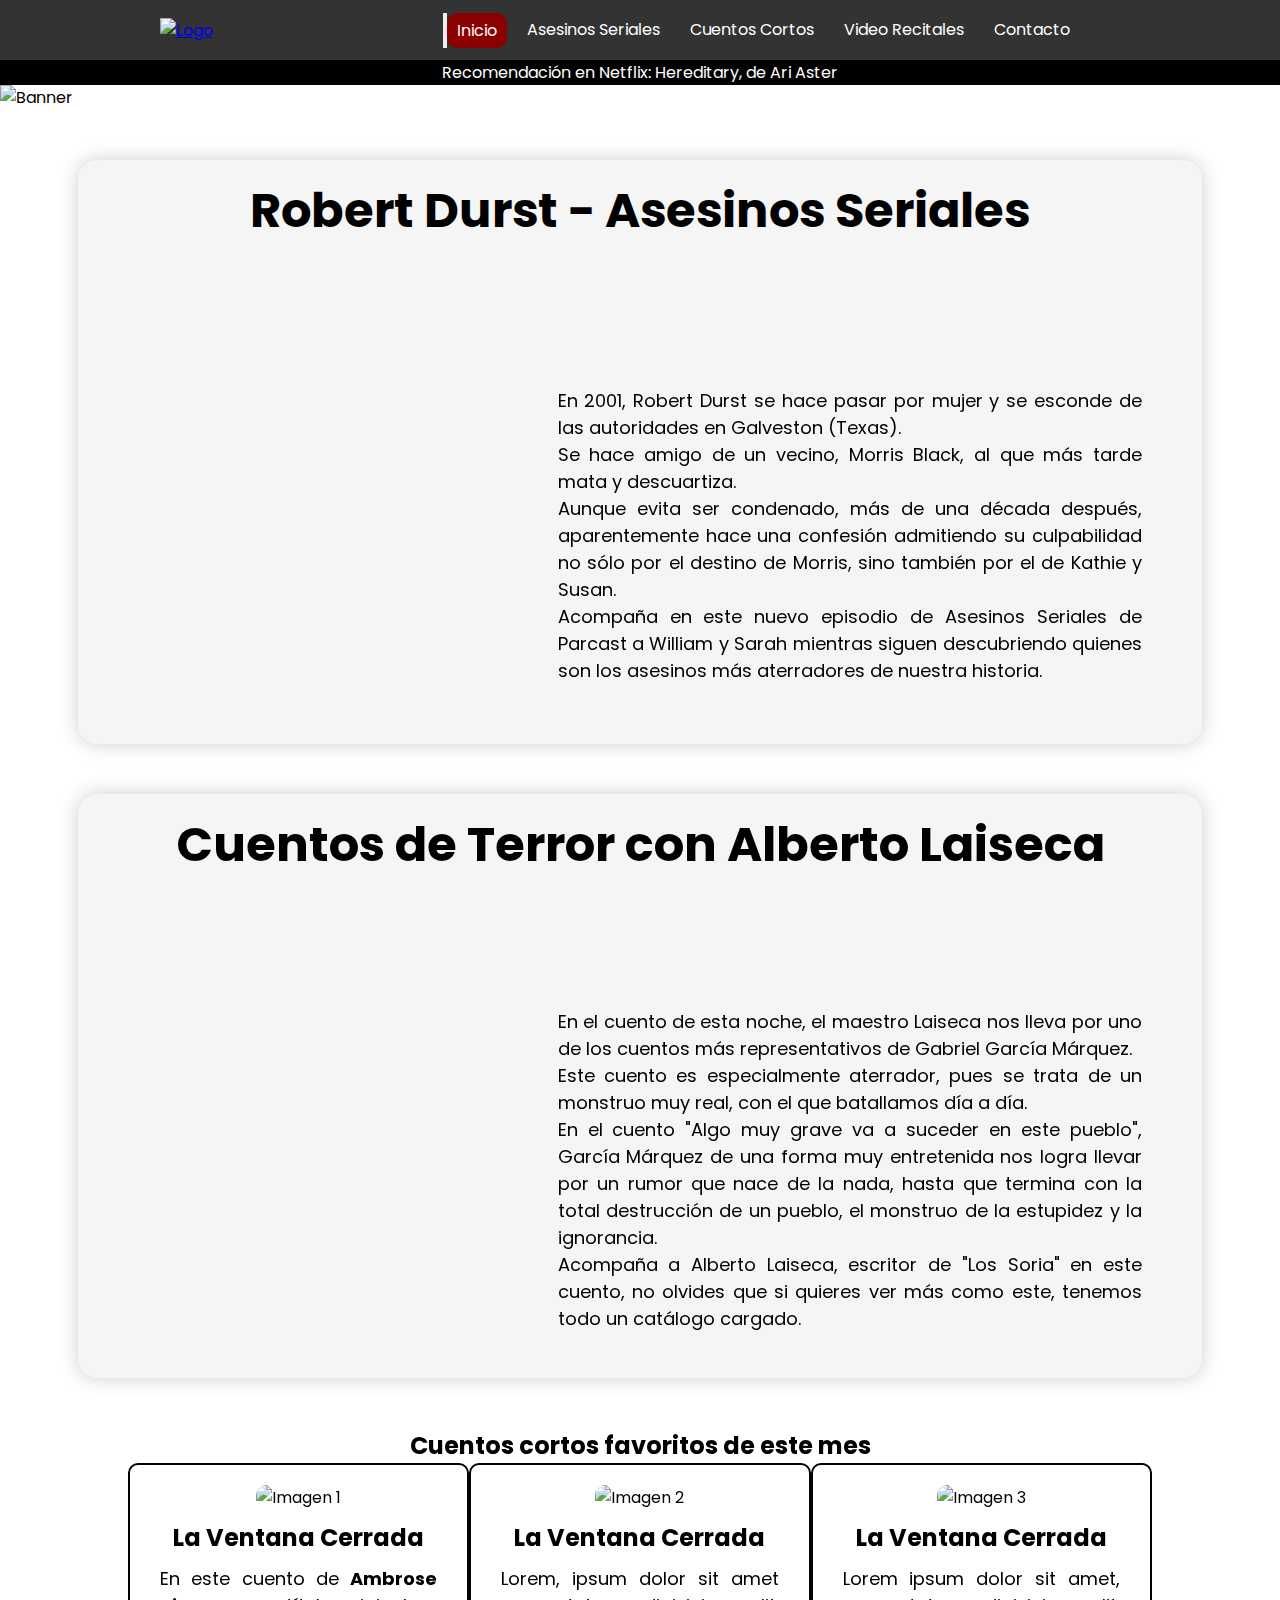
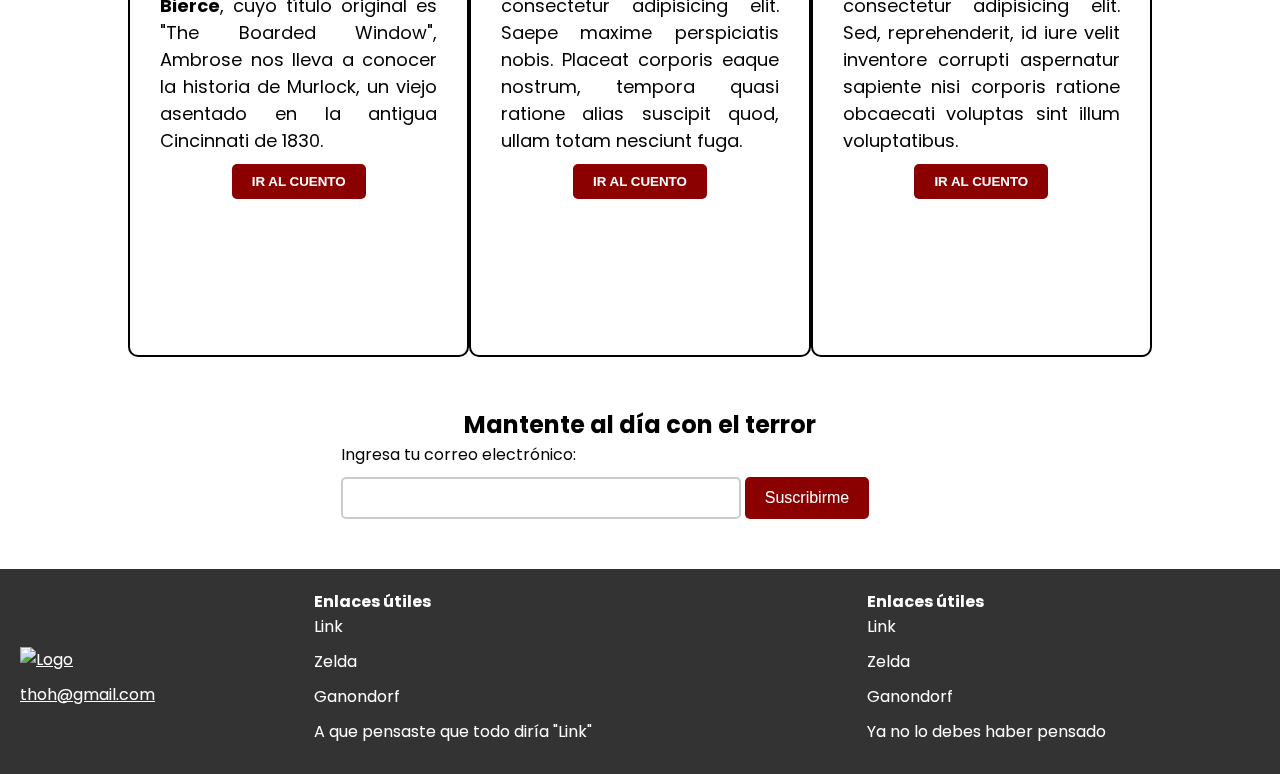
==== commit fd78e458: "se anade sass" ====
--- a/index.html
+++ b/index.html
@@ -7,7 +7,7 @@
     <link rel="shortcut icon" href="./imagenes/Calavera_de_halloween_animada_png.png">
     <link href="https://cdn.jsdelivr.net/npm/bootstrap@5.3.0-alpha3/dist/css/bootstrap.min.css" rel="stylesheet"
         integrity="sha384-KK94CHFLLe+nY2dmCWGMq91rCGa5gtU4mk92HdvYe+M/SXH301p5ILy+dN9+nJOZ" crossorigin="anonymous">
-    <link rel="stylesheet" type="text/css" href="./css/style.css">
+    <link rel="stylesheet" type="text/css" href="./css/main.css">
     <meta name="viewport" content="width=device-width, initial-scale=1.0">
     <link href="https://fonts.googleapis.com/css?family=Poppins&display=swap" rel="stylesheet">
     <title>Home</title>
@@ -23,7 +23,9 @@
                     <img src="./imagenes/logo.png" alt="Logo">
                 </div>
             </a>
-            <nav>
+
+            <!-- respaldo nav original -->
+            <!-- <nav>
                 <ul class="navbar-links">
                     <li class="active"><a href="#">Inicio</a></li>
                     <li><a href="./secciones/asesinos-seriales.html">Asesinos Seriales</a></li>
@@ -31,7 +33,36 @@
                     <li><a href="./secciones/video-recitales.html">Video Recitales</a></li>
                     <li><a href="./secciones/contacto.html">Contacto</a></li>
                 </ul>
+            </nav> -->
+
+            <nav class="navbar navbar-expand-md navbar-light">
+                <button class="navbar-toggler" type="button" data-bs-toggle="collapse" data-bs-target="#navbarMenu"
+                    aria-controls="navbarMenu" aria-expanded="false" aria-label="Toggle navigation">
+                    <span class="navbar-toggler-icon"></span>
+                </button>
+                <div class="collapse navbar-collapse" id="navbarMenu">
+                    <ul class="navbar-nav me-auto mb-2 mb-lg-0">
+                        <li class="nav-item active">
+                            <a class="nav-link" href="#">Inicio</a>
+                        </li>
+                        <li class="nav-item">
+                            <a class="nav-link" href="./secciones/asesinos-seriales.html">Asesinos Seriales</a>
+                        </li>
+                        <li class="nav-item">
+                            <a class="nav-link" href="./secciones/cuentos-cortos.html">Cuentos Cortos</a>
+                        </li>
+                        <li class="nav-item">
+                            <a class="nav-link" href="./secciones/video-recitales.html">Video Recitales</a>
+                        </li>
+                        <li class="nav-item">
+                            <a class="nav-link" href="./secciones/contacto.html">Contacto</a>
+                        </li>
+                    </ul>
+                </div>
             </nav>
+
+
+
         </div>
     </header>
     <!-- Final header con Nav Bar y Logo -->
@@ -110,9 +141,7 @@
         </div>
 
         <!-- Titulo de cuentos cortos -->
-        <p>
         <h2>Cuentos cortos favoritos de este mes</h2>
-        </p>
 
         <!-- Tribox de los cuentos cortos -->
 
@@ -151,13 +180,15 @@
         </div>
 
         <!-- Formulario de Newsletter -->
-        <h2>Mantente al día con el terror</h2>
-        <div class="newsletter-form">
-            <form>
-                <label for="email">Ingresa tu correo electrónico:</label>
-                <input type="email" id="email" name="email" required>
-                <button type="submit">Suscribirme</button>
-            </form>
+        <div class="newscont">
+            <h2>Mantente al día con el terror</h2>
+            <div class="newsletter-form">
+                <form>
+                    <label for="email">Ingresa tu correo electrónico:</label>
+                    <input type="email" id="email" name="email" required>
+                    <button type="submit">Suscribirme</button>
+                </form>
+            </div>
         </div>
 
     </main>
--- a/css/main.css
+++ b/css/main.css
@@ -0,0 +1,521 @@
+@charset "UTF-8";
+/* Reseteo inicial */
+* {
+  margin: 0;
+  padding: 0;
+}
+
+/* Final de reseteo */
+/* h1 oculto... ¿esto es anti SEO? */
+h1 {
+  display: none;
+}
+
+/* Font en la web, se usa Poppins desde Google */
+body {
+  font-family: "Poppins", sans-serif;
+}
+
+/* ------------------------------------------------------------------- */
+/* CSS Global / Pantallas tamaño escritorio */
+/* Header y nav bar con Logo */
+header {
+  position: sticky;
+  top: 0;
+  background-color: #333;
+  box-sizing: border-box;
+  padding: 10px;
+  height: 60px;
+}
+
+.container {
+  max-width: 960px;
+  margin: 0 auto;
+  display: flex;
+  justify-content: space-between;
+  align-items: center;
+  height: 100%;
+}
+
+.logo img {
+  height: 60px;
+  align-items: center;
+}
+
+nav {
+  display: flex;
+  justify-content: flex-end;
+}
+
+.navbar-nav {
+  display: flex;
+  list-style: none;
+  margin: 0;
+  padding: 0;
+  align-items: center;
+}
+
+.navbar-nav li {
+  margin: 0 10px;
+  border-bottom: 2px solid transparent;
+  transition: border-bottom-color 0.2s ease-in-out;
+  padding-right: 10px;
+}
+
+.navbar-nav li a {
+  color: white;
+  text-decoration: none;
+}
+
+.navbar-nav li:last-child {
+  margin-right: 50px;
+  border-right: none;
+  padding-right: 0;
+}
+
+.navbar-nav li:first-child {
+  margin-left: 0;
+}
+
+.navbar-nav li:hover {
+  border-bottom-color: #fff;
+  padding-bottom: 1px;
+}
+
+.navbar-nav li.active {
+  border-right: none;
+  border-bottom: 2px solid #8B0000;
+  border-radius: 10px;
+  background-color: #8B0000;
+  padding: 5px 10px 3px 10px;
+}
+
+.navbar-nav li.active:hover {
+  background-color: #710000;
+  transition: background-color 0.3s ease-in-out;
+  padding-bottom: 3px;
+}
+
+/* Final header y nav bar con Logo */
+/* Barra pre Slider / Banner */
+.barra {
+  background-color: black;
+  height: 25px;
+  text-align: center;
+  align-items: center;
+}
+
+.barra p {
+  color: white;
+  font-size: 15;
+  margin: 0;
+}
+
+/* Slider / Banner */
+.banner {
+  width: 100%;
+  max-height: 480px;
+}
+
+.banner img {
+  width: 100%;
+  height: 100%;
+  -o-object-fit: cover;
+     object-fit: cover;
+}
+
+/* Spacer para contenido y coso de contenido*/
+.contenido {
+  padding-top: 50px;
+  display: flex;
+  flex-wrap: wrap;
+  justify-content: space-between;
+  align-items: center;
+}
+
+.contenido .spotify {
+  flex-basis: calc(40% - 10px);
+  margin-right: 10px;
+}
+
+.contenido .descripcion {
+  flex-basis: calc(60% - 10px);
+}
+
+.contenido p {
+  margin: 0;
+  font-size: 18px;
+  line-height: 1.5;
+  text-align: justify;
+}
+
+/* iframe en contenido */
+.contenido iframe {
+  width: 100%;
+  height: 380px;
+  border: none;
+  margin-bottom: 30px;
+}
+
+/* Model de "caja" */
+.caja {
+  display: flex;
+  flex-direction: column;
+  align-items: center;
+  justify-content: center;
+  width: 80%;
+  max-width: 1200px;
+  margin: 50px auto;
+  padding-right: 50px;
+  padding-left: 50px;
+  border-radius: 20px;
+  background-color: #f5f5f5;
+  box-shadow: 0px 0px 20px rgba(0, 0, 0, 0.2);
+}
+
+.caja h2 {
+  font-size: 48px;
+  font-weight: bold;
+  text-align: center;
+  margin-bottom: 30px;
+  margin-top: 15px;
+}
+
+.main p {
+  flex-basis: calc(50% - 10px);
+  margin: 0 10px;
+  font-size: 18px;
+  line-height: 1.5;
+  text-align: justify;
+}
+
+h2 {
+  text-align: center;
+}
+
+.containerccortos {
+  display: flex;
+  justify-content: space-between;
+  max-width: 80%;
+  align-items: center;
+  margin: 0 auto;
+}
+
+.boxccortos {
+  width: 30%;
+  border-radius: 10px;
+  border: 2px solid black;
+  padding: 20px;
+  text-align: center;
+  margin-bottom: 50px;
+  height: 450px;
+}
+
+.boxccortos img {
+  width: 80%;
+  border-radius: 10px;
+}
+
+.boxccortos h2 {
+  margin-top: 10px;
+  margin-bottom: 10px;
+}
+
+.buttonccortos {
+  margin-top: 10px;
+  padding: 10px 20px;
+  border-radius: 5px;
+  border: none;
+  background-color: #8B0000;
+  color: white;
+  font-weight: bold;
+  text-transform: uppercase;
+  cursor: pointer;
+}
+
+.newsletter-form {
+  display: flex;
+  flex-direction: column;
+  align-items: center;
+  margin-bottom: 50px;
+}
+
+label {
+  margin-bottom: 10px;
+}
+
+input[type=email] {
+  padding: 10px;
+  border: 2px solid #ccc;
+  border-radius: 5px;
+  font-size: 16px;
+  width: 100%;
+  max-width: 400px;
+  box-sizing: border-box;
+}
+
+button[type=submit] {
+  background-color: #8B0000;
+  border: none;
+  color: white;
+  padding: 12px 20px;
+  text-align: center;
+  text-decoration: none;
+  display: inline-block;
+  font-size: 16px;
+  border-radius: 5px;
+  cursor: pointer;
+  margin-top: 10px;
+}
+
+.copy-button {
+  background-color: #8B0000;
+  color: #fff;
+  border: none;
+  border-radius: 4px;
+  padding: 10px 20px;
+  cursor: pointer;
+}
+
+.copy-button:hover {
+  background-color: #710000;
+}
+
+.cont-flu-container {
+  display: flex;
+  padding-top: 50px;
+  justify-content: space-between;
+  max-width: 80%;
+  align-items: center;
+  margin: 0 auto;
+}
+
+.cont-flu-container h2 {
+  text-align: center;
+}
+
+.boxccortosg {
+  width: 100%;
+  border-radius: 10px;
+  border: 2px solid black;
+  padding: 20px;
+  text-align: center;
+  margin-bottom: 50px;
+  height: 450px;
+}
+
+.boxccortosg img {
+  width: 100%;
+  border-radius: 10px;
+}
+
+.boxccortosg h2 {
+  margin-top: 10px;
+  margin-bottom: 10px;
+}
+
+.contact-form form {
+  display: flex;
+  flex-direction: column;
+  max-width: 600px;
+  margin: 0 auto;
+  padding-top: 50px;
+  padding-bottom: 50px;
+}
+
+.form-group {
+  display: flex;
+  flex-direction: column;
+  margin-bottom: 20px;
+}
+
+.form-group label {
+  margin-bottom: 5px;
+}
+
+.form-group input,
+.form-group textarea {
+  border: 1px solid #ccc;
+  padding: 10px;
+  font-size: 16px;
+}
+
+.form-group input:focus,
+.form-group textarea:focus {
+  outline: none;
+  border-color: #8B0000;
+}
+
+.form-group input::-moz-placeholder, .form-group textarea::-moz-placeholder {
+  color: #ccc;
+}
+
+.form-group input::placeholder,
+.form-group textarea::placeholder {
+  color: #ccc;
+}
+
+.submit-btn {
+  background-color: #8B0000;
+  color: #fff;
+  border: none;
+  padding: 10px 20px;
+  font-size: 16px;
+  cursor: pointer;
+}
+
+.submit-btn:hover {
+  background-color: #710000;
+}
+
+.descripcioncto p {
+  padding-bottom: 50px;
+}
+
+.descripcioncto button {
+  margin-bottom: 30px;
+}
+
+/* ------------------------------------------------------------------- */
+/* Pantallas tamaño smartphone */
+@media (max-width: 768px) {
+  /* Estilos para pantallas de hasta 768px */
+  /* Pantallas tamaño smartphone */
+  /* la burguer */
+  nav {
+    display: flex;
+    justify-content: center;
+    margin-right: 40%;
+  }
+  .navbar-nav li {
+    text-decoration: none;
+    white-space: nowrap;
+    font-size: 14px;
+  }
+  .navbar-collapse {
+    position: absolute;
+    top: 90%;
+    background-color: #444;
+    border-radius: 12px;
+    padding: 10px;
+  }
+  .navbar-collapse .nav-link {
+    padding: 0.5rem 1rem;
+    border-bottom: 1px solid rgba(0, 0, 0, 0.1);
+  }
+  .contenido {
+    display: flex;
+    flex-direction: column;
+  }
+  .contenido p {
+    font-size: 15px;
+  }
+  .caja {
+    max-width: 768px;
+    padding: 0 20px;
+  }
+  .caja h2 {
+    font-size: 32px;
+    margin-bottom: 20px;
+  }
+  .main p {
+    flex-basis: calc(100% - 20px);
+    margin: 0 0 20px 0;
+    font-size: 16px;
+  }
+  .containerccortos {
+    display: flex;
+    flex-wrap: wrap;
+  }
+  .boxccortos {
+    width: 100%;
+    margin-bottom: 20px;
+  }
+  .boxccortos img {
+    width: 100%;
+  }
+  .cont-flu-container {
+    display: flex;
+    padding-top: 50px;
+    justify-content: space-between;
+    max-width: 80%;
+    align-items: center;
+    margin: 0 auto;
+  }
+  .cont-flu-container h2 {
+    text-align: center;
+  }
+  .descripcioncto p {
+    padding-bottom: 25px;
+  }
+}
+/* ------------------------------------------------------------------- */
+/* Pantallas tamaño tablet y phablet */
+@media (min-width: 769px) and (max-width: 992px) {
+  /* Estilos para pantallas entre 769px y 992px */
+  /* Pantallas tamaño tablet y phablet */
+  /* PROXIMAMENTE */
+}
+/* ------------------------------------------------------------------- */
+/* FOOTER */
+footer {
+  background-color: #333;
+  color: #fff;
+  display: flex;
+  flex-wrap: wrap;
+  justify-content: space-between;
+  padding: 20px;
+  align-items: center;
+}
+
+footer a {
+  color: #fff;
+}
+
+.columna-izquierda {
+  display: flex;
+  flex-direction: column;
+}
+
+.columna-izquierda img {
+  height: 50px;
+}
+
+.columna-izquierda a {
+  margin-top: 10px;
+}
+
+.columna-central,
+.columna-derecha {
+  flex-basis: calc(33.33% - 20px);
+}
+
+.columna-central h4,
+.columna-derecha h4 {
+  margin-top: 0;
+}
+
+.columna-central ul,
+.columna-derecha ul {
+  list-style: none;
+  margin: 0;
+  padding: 0;
+}
+
+.columna-central a,
+.columna-derecha a {
+  text-decoration: none;
+}
+
+.columna-central li,
+.columna-derecha li {
+  margin-bottom: 10px;
+}
+
+.columna-derecha i {
+  font-size: 1.5rem;
+  margin-right: 10px;
+}
+
+/* FOOTER */
+/* ------------------------------------------------------------------- *//*# sourceMappingURL=main.css.map */